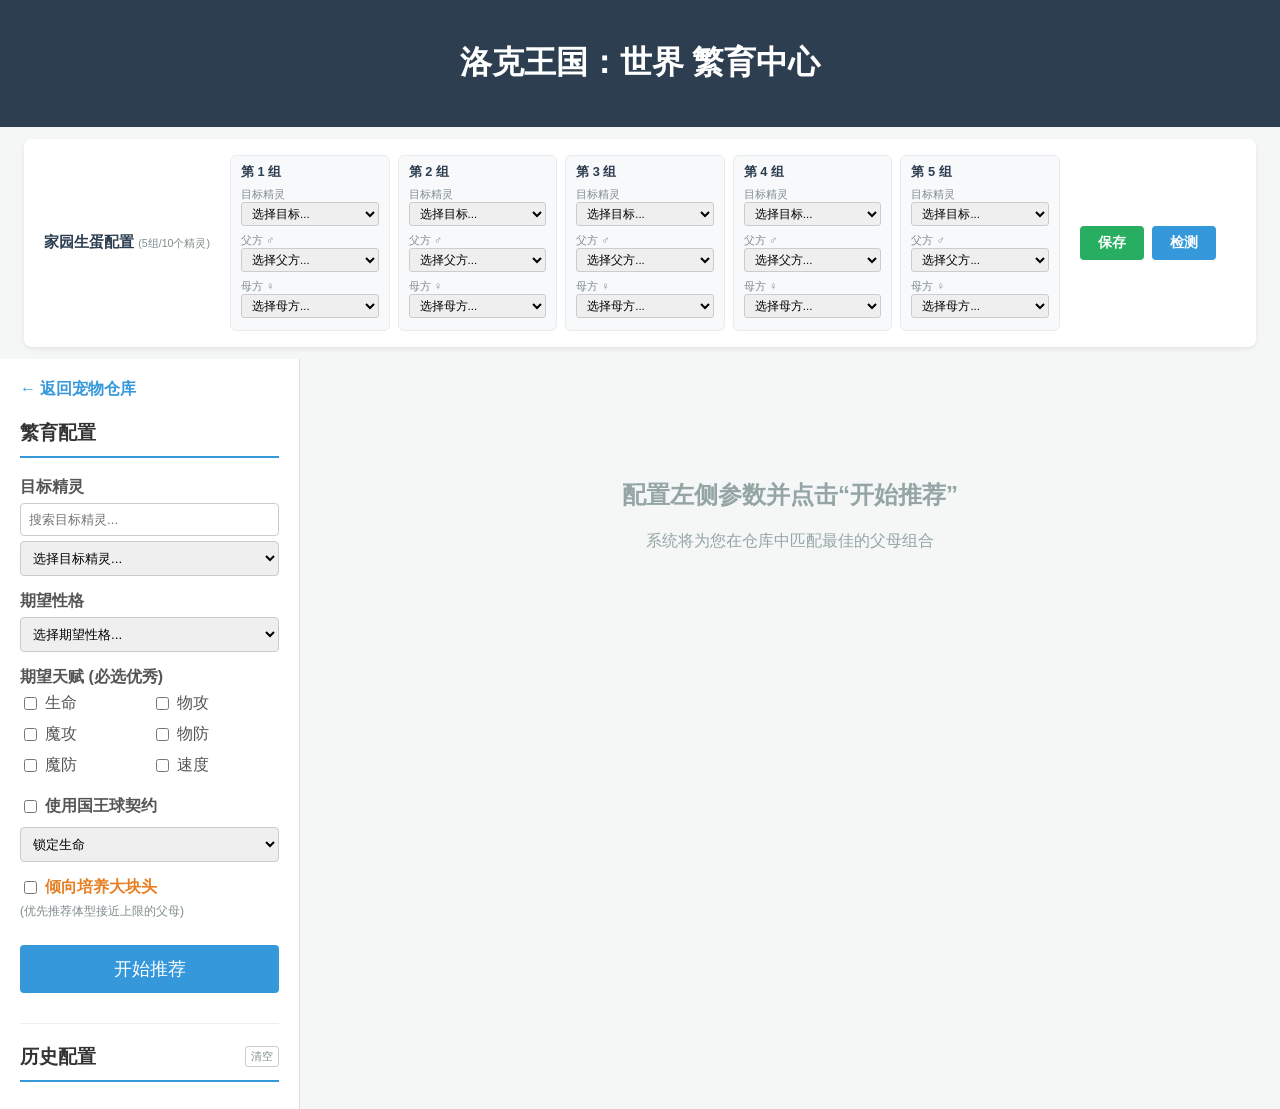
==== frontend/breeding.html @ 546989cf "槽位改为静态 HTML：5组 .slot-editor 直接写在 HTML 中，JS 只填充选项和事件" ====
<!DOCTYPE html>
<html lang="zh-CN">
<head>
    <meta charset="UTF-8">
    <meta name="viewport" content="width=device-width, initial-scale=1.0">
    <title>洛克王国：世界 繁育中心</title>
    <link rel="stylesheet" href="style.css?v=2">
    <style>
        .container {
            display: flex;
            height: calc(100vh - 150px);
            overflow: hidden;
        }

        .sidebar {
            width: 300px;
            background: #fff;
            border-right: 1px solid #ddd;
            padding: 20px;
            overflow-y: auto;
            box-shadow: 2px 0 5px rgba(0,0,0,0.05);
        }

        .main-content {
            flex: 1;
            padding: 20px;
            overflow-y: auto;
            background: #f4f7f6;
        }

        .sidebar h3 {
            margin-top: 0;
            border-bottom: 2px solid #3498db;
            padding-bottom: 10px;
        }

        .form-group {
            margin-bottom: 15px;
        }

        .form-group label {
            display: block;
            margin-bottom: 5px;
            font-weight: bold;
            color: #555;
        }

        .form-group select, .form-group input[type="text"] {
            width: 100%;
            padding: 8px;
            border: 1px solid #ccc;
            border-radius: 4px;
        }

        .talent-grid {
            display: grid;
            grid-template-columns: 1fr 1fr;
            gap: 5px;
        }

        .talent-grid label {
            font-weight: normal;
            display: flex;
            align-items: center;
            gap: 5px;
        }

        .recommend-btn {
            width: 100%;
            padding: 12px;
            background-color: #3498db;
            color: white;
            border: none;
            border-radius: 4px;
            cursor: pointer;
            font-size: 1.1em;
            margin-top: 10px;
        }

        .recommend-btn:hover {
            background-color: #2980b9;
        }

        .recommendation-pair {
            display: flex;
            gap: 20px;
            margin-bottom: 40px;
            padding: 20px;
            background: rgba(255, 255, 255, 0.5);
            border-radius: 12px;
            border: 1px solid #eee;
            flex-wrap: wrap;
        }

        .pair-info {
            width: 100%;
            font-size: 1.2em;
            font-weight: bold;
            margin-bottom: 15px;
            color: #2c3e50;
            display: flex;
            justify-content: space-between;
        }

        .pet-card-wrapper {
            flex: 1;
            min-width: 300px;
        }

        .pet-card-wrapper h4 {
            text-align: center;
            margin-top: 0;
            color: #7f8c8d;
        }

        .nav-links {
            margin-bottom: 20px;
        }

        .nav-links a {
            color: #3498db;
            text-decoration: none;
            font-weight: bold;
        }

        .nav-links a:hover {
            text-decoration: underline;
        }

        .slot-editor {
            background: #f8f9fa;
            border: 1px solid #e9ecef;
            border-radius: 6px;
            padding: 10px;
            margin-bottom: 8px;
        }
        .slot-editor .slot-header {
            font-weight: bold;
            font-size: 0.85em;
            color: #2c3e50;
            margin-bottom: 6px;
            display: flex;
            justify-content: space-between;
        }
        .slot-editor select {
            width: 100%;
            padding: 4px 6px;
            border: 1px solid #ccc;
            border-radius: 3px;
            font-size: 0.78em;
            margin-bottom: 4px;
            box-sizing: border-box;
        }
        .slot-editor label {
            font-size: 0.75em;
            color: #555;
            display: block;
            margin-top: 4px;
        }
        .slot-editor .slot-changed {
            color: #e67e22;
            font-size: 0.75em;
            font-weight: normal;
        }
        .slot-editor .slot-ok {
            color: #27ae60;
            font-size: 0.75em;
            font-weight: normal;
        }

        /* 顶部生蛋配置栏 */
        .top-breeding-bar {
            background: #fff;
            margin: 12px 24px;
            padding: 14px 20px;
            display: flex;
            align-items: center;
            gap: 20px;
            flex-wrap: wrap;
            border-radius: 8px;
            box-shadow: 0 2px 4px rgba(0,0,0,0.08);
        }
        .top-breeding-bar h3 {
            margin: 0;
            font-size: 0.95em;
            white-space: nowrap;
            color: #2c3e50;
            border-bottom: none;
            padding-bottom: 0;
        }
        .top-breeding-bar .slots-row {
            display: flex;
            gap: 8px;
            flex: 1;
            min-width: 0;
            overflow-x: auto;
            padding: 2px 0;
        }
        .top-breeding-bar .slot-editor {
            flex: 1;
            min-width: 150px;
            max-width: 200px;
            background: #f8f9fa;
            border: 1px solid #e9ecef;
            border-radius: 6px;
            padding: 8px 10px;
            margin-bottom: 0;
        }
        .top-breeding-bar .slot-editor .slot-header {
            font-weight: bold;
            font-size: 0.8em;
            color: #2c3e50;
            margin-bottom: 6px;
            display: flex;
            justify-content: space-between;
        }
        .top-breeding-bar .slot-editor select {
            font-size: 0.72em;
        }
        .top-breeding-bar .slot-editor label {
            font-size: 0.7em;
            color: #7f8c8d;
            display: block;
            margin-top: 3px;
        }
        .top-breeding-bar .slot-actions {
            display: flex;
            gap: 8px;
            white-space: nowrap;
        }
        .top-breeding-bar .slot-actions button {
            padding: 8px 18px;
            font-size: 0.85em;
            border-radius: 4px;
            border: none;
            cursor: pointer;
            font-weight: bold;
            transition: opacity 0.2s;
        }
        .top-breeding-bar .slot-actions button:hover {
            opacity: 0.85;
        }
        .top-breeding-bar .slot-actions button:disabled {
            opacity: 0.5;
            cursor: not-allowed;
        }
    </style>
</head>
<body>
    <header>
        <h1>洛克王国：世界 繁育中心</h1>
    </header>

    <!-- 顶部生蛋配置栏 -->
    <div class="top-breeding-bar">
        <h3>家园生蛋配置 <span style="font-size:0.7em;color:#7f8c8d;font-weight:normal;">(5组/10个精灵)</span></h3>
        <div class="slots-row" id="slotsContainer">
            <div class="slot-editor" data-slot-id="1">
                <div class="slot-header">
                    <span>第 1 组</span>
                    <span id="slotStatus_1"></span>
                </div>
                <label>目标精灵</label>
                <select class="slot-target"><option value="">选择目标...</option></select>
                <label>父方 ♂</label>
                <select class="slot-father"><option value="">选择父方...</option></select>
                <label>母方 ♀</label>
                <select class="slot-mother"><option value="">选择母方...</option></select>
            </div>
            <div class="slot-editor" data-slot-id="2">
                <div class="slot-header">
                    <span>第 2 组</span>
                    <span id="slotStatus_2"></span>
                </div>
                <label>目标精灵</label>
                <select class="slot-target"><option value="">选择目标...</option></select>
                <label>父方 ♂</label>
                <select class="slot-father"><option value="">选择父方...</option></select>
                <label>母方 ♀</label>
                <select class="slot-mother"><option value="">选择母方...</option></select>
            </div>
            <div class="slot-editor" data-slot-id="3">
                <div class="slot-header">
                    <span>第 3 组</span>
                    <span id="slotStatus_3"></span>
                </div>
                <label>目标精灵</label>
                <select class="slot-target"><option value="">选择目标...</option></select>
                <label>父方 ♂</label>
                <select class="slot-father"><option value="">选择父方...</option></select>
                <label>母方 ♀</label>
                <select class="slot-mother"><option value="">选择母方...</option></select>
            </div>
            <div class="slot-editor" data-slot-id="4">
                <div class="slot-header">
                    <span>第 4 组</span>
                    <span id="slotStatus_4"></span>
                </div>
                <label>目标精灵</label>
                <select class="slot-target"><option value="">选择目标...</option></select>
                <label>父方 ♂</label>
                <select class="slot-father"><option value="">选择父方...</option></select>
                <label>母方 ♀</label>
                <select class="slot-mother"><option value="">选择母方...</option></select>
            </div>
            <div class="slot-editor" data-slot-id="5">
                <div class="slot-header">
                    <span>第 5 组</span>
                    <span id="slotStatus_5"></span>
                </div>
                <label>目标精灵</label>
                <select class="slot-target"><option value="">选择目标...</option></select>
                <label>父方 ♂</label>
                <select class="slot-father"><option value="">选择父方...</option></select>
                <label>母方 ♀</label>
                <select class="slot-mother"><option value="">选择母方...</option></select>
            </div>
        </div>
        <div class="slot-actions">
            <button id="saveSlotsBtn" style="background:#27ae60;color:#fff;">保存</button>
            <button id="checkSlotsBtn" style="background:#3498db;color:#fff;">检测</button>
        </div>
        <div id="slotsStatus" style="font-size:0.8em;color:#7f8c8d;white-space:nowrap;"></div>
    </div>

    <div class="container">
        <aside class="sidebar">
            <div class="nav-links">
                <a href="index.html">← 返回宠物仓库</a>
            </div>
            <h3>繁育配置</h3>
            
            <div class="form-group">
                <label for="targetPetSelect">目标精灵</label>
                <input type="text" id="targetSearch" placeholder="搜索目标精灵..." style="margin-bottom: 5px; width: 100%; padding: 8px; border: 1px solid #ccc; border-radius: 4px; box-sizing: border-box;">
                <select id="targetPetSelect">
                    <option value="">选择目标精灵...</option>
                </select>
            </div>

            <div class="form-group">
                <label for="natureSelect">期望性格</label>
                <select id="natureSelect">
                    <option value="">选择期望性格...</option>
                </select>
            </div>

            <div class="form-group">
                <label>期望天赋 (必选优秀)</label>
                <div id="talentChecks" class="talent-grid">
                    <label><input type="checkbox" value="hp"> 生命</label>
                    <label><input type="checkbox" value="adAttack"> 物攻</label>
                    <label><input type="checkbox" value="apAttack"> 魔攻</label>
                    <label><input type="checkbox" value="adDefense"> 物防</label>
                    <label><input type="checkbox" value="apDefense"> 魔防</label>
                    <label><input type="checkbox" value="speed"> 速度</label>
                </div>
            </div>

            <div class="form-group">
                <label style="display: flex; align-items: center; gap: 5px;">
                    <input type="checkbox" id="useKingBall"> 使用国王球契约
                </label>
                <select id="kingBallAttr" style="margin-top: 5px;">
                    <option value="hp">锁定生命</option>
                    <option value="adAttack">锁定物攻</option>
                    <option value="apAttack">锁定魔攻</option>
                    <option value="adDefense">锁定物防</option>
                    <option value="apDefense">锁定魔防</option>
                    <option value="speed">锁定速度</option>
                </select>
            </div>

            <div class="form-group">
                <label style="display: flex; align-items: center; gap: 5px; color: #e67e22; font-weight: bold;">
                    <input type="checkbox" id="breedBigSize"> 倾向培养大块头
                </label>
                <p style="font-size: 0.75em; color: #7f8c8d; margin-top: 5px;">(优先推荐体型接近上限的父母)</p>
            </div>

            <button id="recommendBtn" class="recommend-btn">开始推荐</button>

            <div class="history-section" style="margin-top: 30px; border-top: 1px solid #eee; padding-top: 20px;">
                <h3 style="display: flex; justify-content: space-between; align-items: center;">
                    历史配置
                    <button id="clearHistoryBtn" style="font-size: 0.6em; background: none; border: 1px solid #ccc; color: #7f8c8d; cursor: pointer; padding: 2px 5px; border-radius: 3px;">清空</button>
                </h3>
                <div id="historyList" style="display: flex; flex-direction: column; gap: 10px;">
                    <!-- 历史记录项将在这里动态生成 -->
                </div>
            </div>
        </aside>

        <main class="main-content">
            <div id="recommendationResults">
                <!-- 推荐结果将在这里显示 -->
                <div style="text-align: center; color: #95a5a6; margin-top: 100px;">
                    <h2>配置左侧参数并点击“开始推荐”</h2>
                    <p>系统将为您在仓库中匹配最佳的父母组合</p>
                </div>
            </div>
        </main>
    </div>

    <script src="breeding.js?v=3"></script>
</body>
</html>
---- frontend/style.css ----
* { box-sizing: border-box; }

body {
    font-family: 'Segoe UI', Tahoma, Geneva, Verdana, sans-serif;
    background-color: #f4f7f6;
    margin: 0;
    padding: 0;
    color: #333;
}

header {
    background-color: #2c3e50;
    color: white;
    padding: 20px;
    text-align: center;
}

.search-bar {
    margin-top: 15px;
}

.search-bar input {
    padding: 10px;
    width: 300px;
    border: none;
    border-radius: 4px;
}

.search-bar button {
    padding: 10px 20px;
    background-color: #3498db;
    color: white;
    border: none;
    border-radius: 4px;
    cursor: pointer;
}

.search-bar button:hover {
    background-color: #2980b9;
}

main {
    padding: 20px;
    max-width: 1600px;
    margin: 0 auto;
}

.pet-grid {
    display: grid;
    grid-template-columns: repeat(6, 1fr);
    gap: 15px;
}

.pet-card {
    background: white;
    border-radius: 8px;
    box-shadow: 0 4px 6px rgba(0,0,0,0.1);
    padding: 12px;
    transition: transform 0.2s, background-color 0.3s;
    min-width: 240px;
}

.pet-card.male {
    background-color: #e3f2fd;
}

.pet-card.female {
    background-color: #fce4ec;
}

.gender-male { color: #1976d2; font-weight: bold; }
.gender-female { color: #c2185b; font-weight: bold; }

.pet-card:hover {
    transform: translateY(-5px);
}

/* ---- 头部 ---- */
.pet-header {
    display: flex;
    justify-content: space-between;
    align-items: center;
    border-bottom: 1px solid #eee;
    padding-bottom: 8px;
    margin-bottom: 8px;
    gap: 4px;
}

.pet-header-left {
    display: flex;
    align-items: center;
    gap: 6px;
    min-width: 0;
}

.ball-icon {
    width: 28px;
    height: 28px;
    border-radius: 50%;
    flex-shrink: 0;
}

.pet-name {
    font-size: 1.1em;
    font-weight: bold;
    white-space: nowrap;
    overflow: hidden;
    text-overflow: ellipsis;
}

.pet-level {
    color: #7f8c8d;
    font-size: 0.85em;
    white-space: nowrap;
}

.pet-sn {
    color: #95a5a6;
    font-size: 0.75em;
    white-space: nowrap;
}

/* ---- 徽章行 ---- */
.badge-row {
    display: flex;
    flex-wrap: wrap;
    gap: 4px;
    margin-bottom: 8px;
    align-items: center;
}

.badge {
    display: inline-flex;
    align-items: center;
    gap: 3px;
    padding: 2px 6px;
    border-radius: 3px;
    font-size: 0.7em;
    font-weight: bold;
    white-space: nowrap;
    line-height: 1.4;
}

.badge-talent-1 { background:#ecf0f1; color:#7f8c8d; }
.badge-talent-2 { background:#d1f2eb; color:#1abc9c; }
.badge-talent-3 { background:#d6eaf8; color:#3498db; }
.badge-talent-4 { background:#fef5e7; color:#f39c12; }

.badge-bloodline {
    background: #f3e5f5;
    color: #7b1fa2;
}

.badge-type {
    background: #e8eaf6;
    color: #283593;
}

.badge-medal {
    background: #fff8e1;
    color: #f57f17;
    cursor: default;
}

/* ---- 内容区 ---- */
.pet-content {
    display: flex;
    justify-content: center;
    align-items: center;
    margin-bottom: 8px;
}

.hexagon-container { flex: 0 0 auto; }

/* ---- 个体值表格 ---- */
.stats-table {
    width: 100%;
    border-collapse: collapse;
    font-size: 0.78em;
    margin-bottom: 8px;
}

.stats-table th,
.stats-table td {
    padding: 2px 4px;
    text-align: center;
    border-bottom: 1px solid #f0f0f0;
}

.stats-table th {
    color: #95a5a6;
    font-weight: normal;
    font-size: 0.9em;
}

.stat-buff  { color: #27ae60; font-weight: bold; }
.stat-debuff { color: #e74c3c; font-weight: bold; }
.stat-talent-positive { color: #f39c12; font-weight: bold; }
.stat-talent-zero { color: #bdc3c7; }

/* ---- 额外信息 ---- */
.extra-info {
    border-top: 1px dashed #eee;
    padding-top: 5px;
    margin-top: 5px;
    font-size: 0.75em;
    color: #7f8c8d;
    display: grid;
    grid-template-columns: 1fr 1fr;
    gap: 2px;
}

.extra-info > div {
    padding: 1px 2px;
}

/* ---- 天赋评级底栏 ---- */
.talent-rank {
    margin-top: 8px;
    padding: 4px;
    border-radius: 4px;
    text-align: center;
    font-weight: bold;
    font-size: 0.85em;
}

.rank-1 { background-color: #ecf0f1; color: #7f8c8d; }
.rank-2 { background-color: #d1f2eb; color: #1abc9c; }
.rank-3 { background-color: #d6eaf8; color: #3498db; }
.rank-4 { background-color: #fef5e7; color: #f39c12; }

/* ---- 翻页 ---- */
.pagination {
    margin-top: 30px;
    text-align: center;
}

.pagination button {
    padding: 10px 15px;
    margin: 0 10px;
    background-color: #2c3e50;
    color: white;
    border: none;
    border-radius: 4px;
    cursor: pointer;
}

.pagination button:disabled {
    background-color: #bdc3c7;
    cursor: not-allowed;
}

/* ---- 尺子 ---- */
.ruler-wrapper {
    margin-top: 2px;
}

.ruler-label {
    font-size: 0.9em;
    margin-bottom: 1px;
    color: #34495e;
}

.ruler-container {
    position: relative;
    height: 5px;
    background-color: #e0e0e0;
    border-radius: 3px;
    margin-bottom: 1px;
}

.ruler-marker {
    position: absolute;
    top: -2px;
    width: 3px;
    height: 9px;
    background-color: #e74c3c;
    border-radius: 2px;
    transform: translateX(-50%);
    box-shadow: 0 0 2px rgba(0,0,0,0.5);
    z-index: 1;
}

.ruler-range {
    display: flex;
    justify-content: space-between;
    font-size: 0.8em;
    color: #bdc3c7;
}

/* ---- 性别按钮 ---- */
.gender-setter {
    margin-top: 8px;
    display: flex;
    justify-content: center;
    gap: 5px;
}

.gender-setter button {
    font-size: 0.75em;
    padding: 2px 6px;
    cursor: pointer;
    border: 1px solid #ccc;
    border-radius: 3px;
    background: #fff;
    color: #555;
}

.gender-setter button:hover {
    background: #f0f0f0;
}

/* ---- 属性名颜色对照 ---- */
.stat-label-hp   { color: #e74c3c; }
.stat-label-atk  { color: #e67e22; }
.stat-label-def  { color: #3498db; }
.stat-label-spa  { color: #9b59b6; }
.stat-label-spd  { color: #1abc9c; }
.stat-label-spe  { color: #f1c40f; }
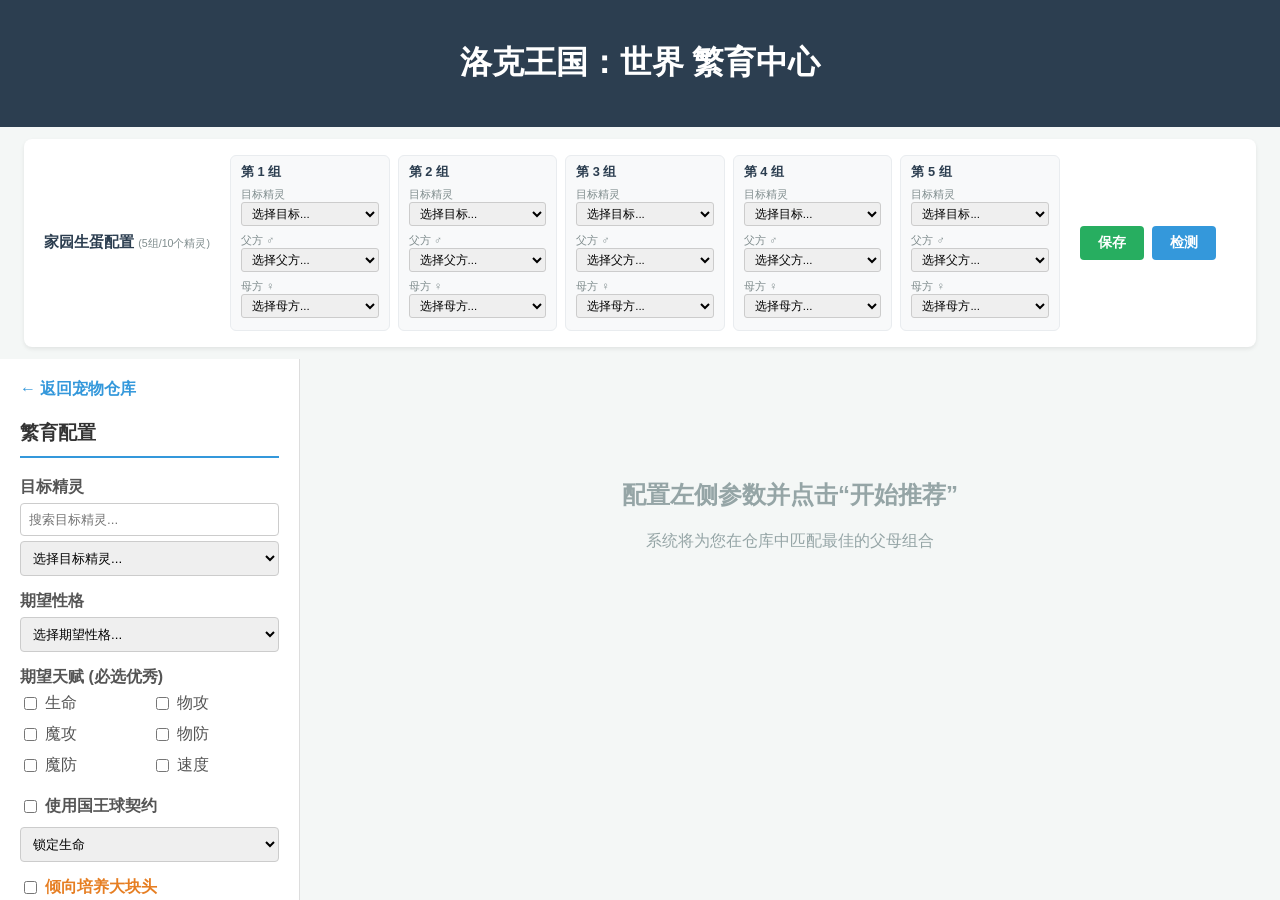
==== commit ddd02040: "样式修正：flex 布局替代 calc，消除双滚动条" ====
--- a/frontend/breeding.html
+++ b/frontend/breeding.html
@@ -6,9 +6,17 @@
     <title>洛克王国：世界 繁育中心</title>
     <link rel="stylesheet" href="style.css?v=2">
     <style>
+        html, body {
+            margin: 0;
+            padding: 0;
+            height: 100vh;
+            display: flex;
+            flex-direction: column;
+        }
+
         .container {
-            display: flex;
-            height: calc(100vh - 150px);
+            flex: 1;
+            display: flex;
             overflow: hidden;
         }
 
@@ -17,14 +25,18 @@
             background: #fff;
             border-right: 1px solid #ddd;
             padding: 20px;
+            height: 100%;
             overflow-y: auto;
+            box-sizing: border-box;
             box-shadow: 2px 0 5px rgba(0,0,0,0.05);
         }
 
         .main-content {
             flex: 1;
             padding: 20px;
+            height: 100%;
             overflow-y: auto;
+            box-sizing: border-box;
             background: #f4f7f6;
         }
 
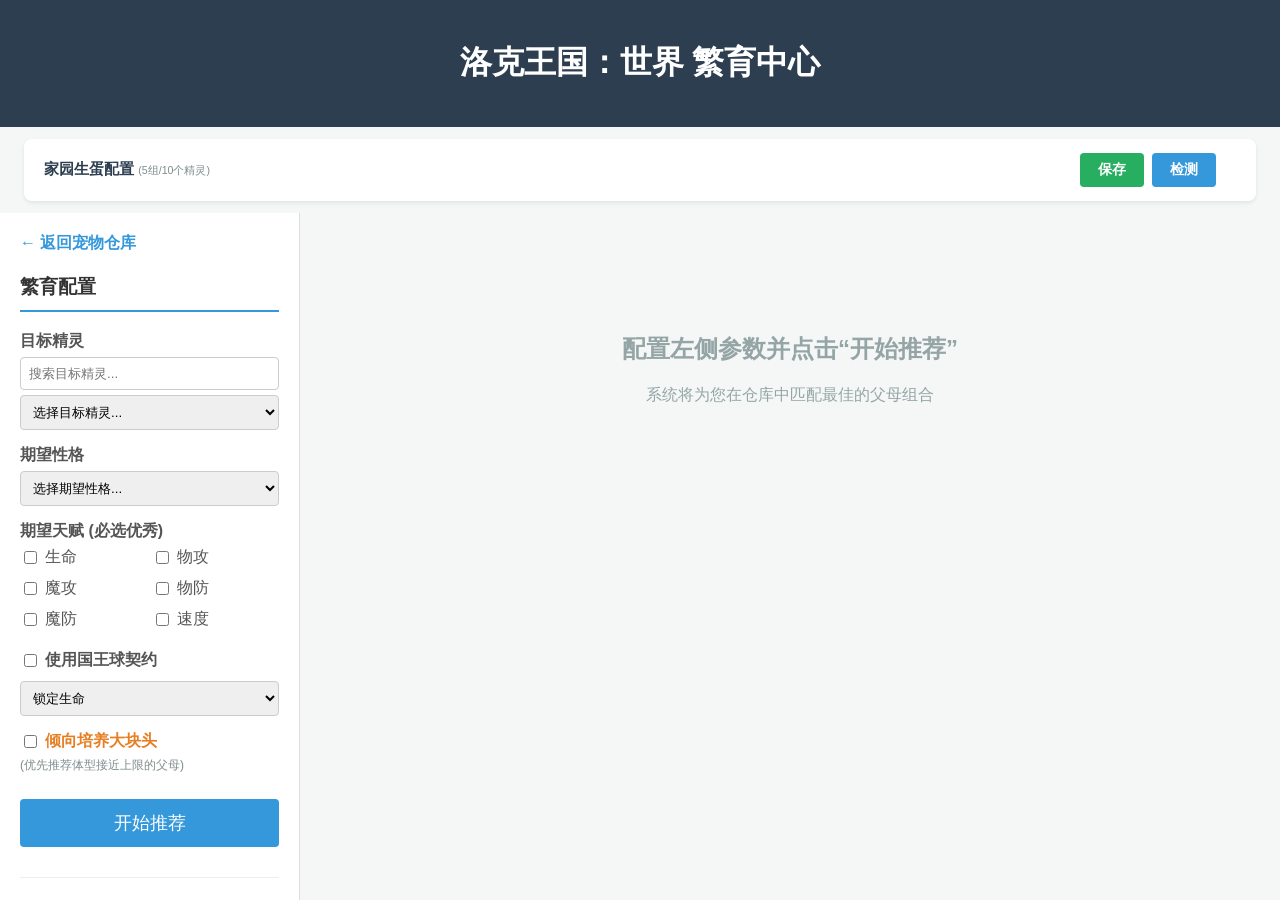
==== commit 93dc1691: "槽位改为列表展示，推荐卡片可一键加入家园生蛋配置" ====
--- a/frontend/breeding.html
+++ b/frontend/breeding.html
@@ -256,6 +256,55 @@
             opacity: 0.5;
             cursor: not-allowed;
         }
+
+        /* 槽位列表样式 */
+        .slot-list-item {
+            padding: 10px;
+            background: #f8f9fa;
+            border: 1px solid #e9ecef;
+            border-radius: 6px;
+            font-size: 0.85em;
+            position: relative;
+            transition: all 0.2s;
+        }
+        .slot-list-item:hover {
+            background: #e9ecef;
+        }
+        .slot-list-item.empty {
+            color: #bdc3c7;
+            text-align: center;
+            padding: 14px;
+        }
+        .slot-list-item .slot-title {
+            font-weight: bold;
+            color: #2c3e50;
+            margin-bottom: 4px;
+        }
+        .slot-list-item .slot-detail {
+            color: #7f8c8d;
+            font-size: 0.9em;
+            margin-top: 2px;
+        }
+        .slot-list-item .slot-detail span {
+            display: inline-block;
+            margin-right: 12px;
+        }
+        .slot-list-item .slot-status {
+            margin-top: 4px;
+            font-size: 0.85em;
+        }
+        .slot-list-item .delete-slot-btn {
+            position: absolute;
+            top: 5px;
+            right: 5px;
+            background: none;
+            border: none;
+            color: #e74c3c;
+            cursor: pointer;
+            padding: 2px 5px;
+            font-weight: bold;
+            font-size: 1.1em;
+        }
     </style>
 </head>
 <body>
@@ -267,66 +316,7 @@
     <div class="top-breeding-bar">
         <h3>家园生蛋配置 <span style="font-size:0.7em;color:#7f8c8d;font-weight:normal;">(5组/10个精灵)</span></h3>
         <div class="slots-row" id="slotsContainer">
-            <div class="slot-editor" data-slot-id="1">
-                <div class="slot-header">
-                    <span>第 1 组</span>
-                    <span id="slotStatus_1"></span>
-                </div>
-                <label>目标精灵</label>
-                <select class="slot-target"><option value="">选择目标...</option></select>
-                <label>父方 ♂</label>
-                <select class="slot-father"><option value="">选择父方...</option></select>
-                <label>母方 ♀</label>
-                <select class="slot-mother"><option value="">选择母方...</option></select>
-            </div>
-            <div class="slot-editor" data-slot-id="2">
-                <div class="slot-header">
-                    <span>第 2 组</span>
-                    <span id="slotStatus_2"></span>
-                </div>
-                <label>目标精灵</label>
-                <select class="slot-target"><option value="">选择目标...</option></select>
-                <label>父方 ♂</label>
-                <select class="slot-father"><option value="">选择父方...</option></select>
-                <label>母方 ♀</label>
-                <select class="slot-mother"><option value="">选择母方...</option></select>
-            </div>
-            <div class="slot-editor" data-slot-id="3">
-                <div class="slot-header">
-                    <span>第 3 组</span>
-                    <span id="slotStatus_3"></span>
-                </div>
-                <label>目标精灵</label>
-                <select class="slot-target"><option value="">选择目标...</option></select>
-                <label>父方 ♂</label>
-                <select class="slot-father"><option value="">选择父方...</option></select>
-                <label>母方 ♀</label>
-                <select class="slot-mother"><option value="">选择母方...</option></select>
-            </div>
-            <div class="slot-editor" data-slot-id="4">
-                <div class="slot-header">
-                    <span>第 4 组</span>
-                    <span id="slotStatus_4"></span>
-                </div>
-                <label>目标精灵</label>
-                <select class="slot-target"><option value="">选择目标...</option></select>
-                <label>父方 ♂</label>
-                <select class="slot-father"><option value="">选择父方...</option></select>
-                <label>母方 ♀</label>
-                <select class="slot-mother"><option value="">选择母方...</option></select>
-            </div>
-            <div class="slot-editor" data-slot-id="5">
-                <div class="slot-header">
-                    <span>第 5 组</span>
-                    <span id="slotStatus_5"></span>
-                </div>
-                <label>目标精灵</label>
-                <select class="slot-target"><option value="">选择目标...</option></select>
-                <label>父方 ♂</label>
-                <select class="slot-father"><option value="">选择父方...</option></select>
-                <label>母方 ♀</label>
-                <select class="slot-mother"><option value="">选择母方...</option></select>
-            </div>
+            <!-- 由 JS 动态渲染 -->
         </div>
         <div class="slot-actions">
             <button id="saveSlotsBtn" style="background:#27ae60;color:#fff;">保存</button>
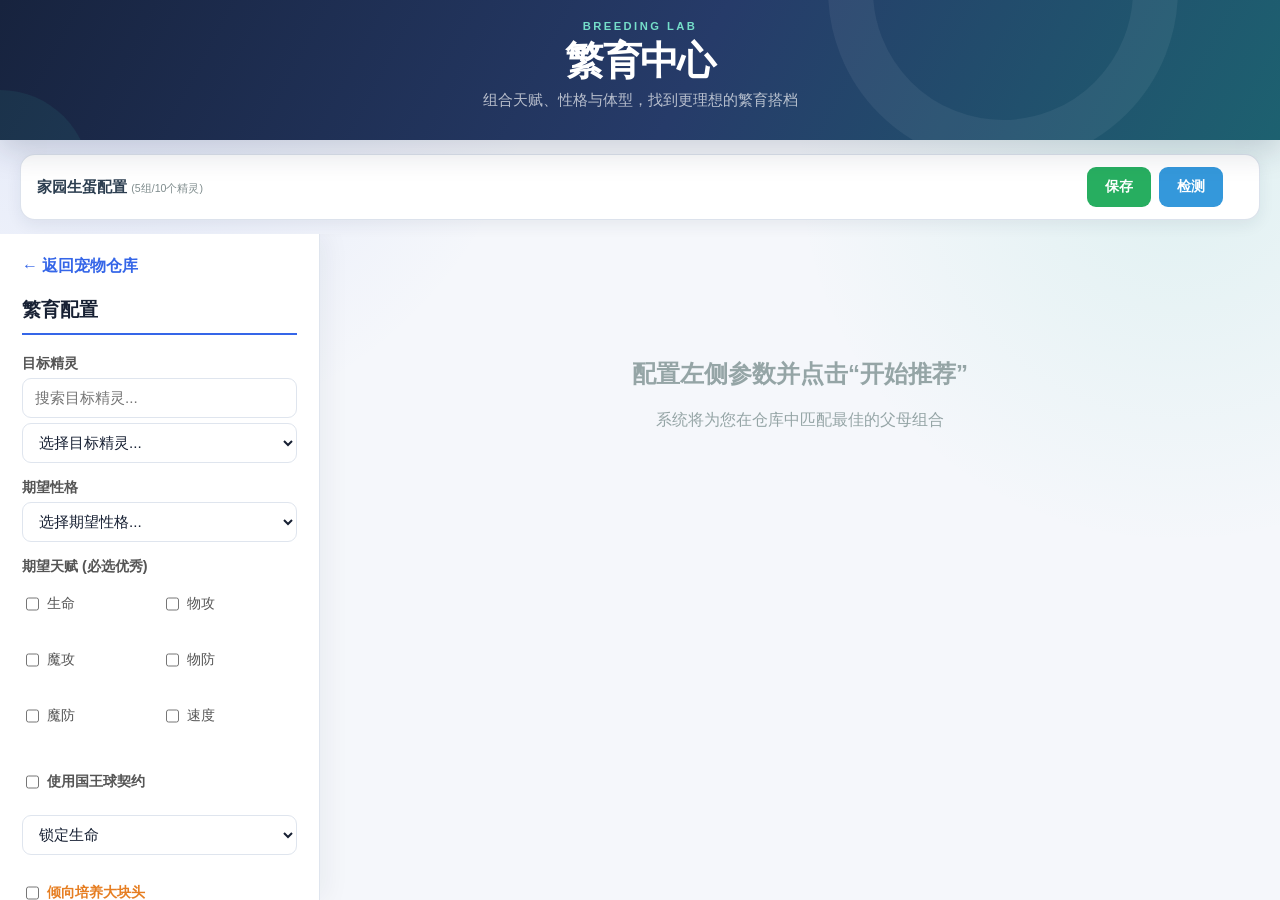
==== commit de640ad7: "UI 视觉刷新 + OCR 性别同步 + mutation 过滤修复 - 新增 POST /api/match_gender_by_stats 端点，按六维唯一匹配写入性别 - _build_pet_" ====
--- a/frontend/breeding.html
+++ b/frontend/breeding.html
@@ -4,7 +4,7 @@
     <meta charset="UTF-8">
     <meta name="viewport" content="width=device-width, initial-scale=1.0">
     <title>洛克王国：世界 繁育中心</title>
-    <link rel="stylesheet" href="style.css?v=2">
+    <link rel="stylesheet" href="style.css?v=3">
     <style>
         html, body {
             margin: 0;
@@ -307,9 +307,11 @@
         }
     </style>
 </head>
-<body>
-    <header>
-        <h1>洛克王国：世界 繁育中心</h1>
+<body class="page page-breeding">
+    <header class="app-header">
+        <div class="header-eyebrow">BREEDING LAB</div>
+        <h1>繁育中心</h1>
+        <p class="header-subtitle">组合天赋、性格与体型，找到更理想的繁育搭档</p>
     </header>
 
     <!-- 顶部生蛋配置栏 -->
--- a/frontend/style.css
+++ b/frontend/style.css
@@ -75,6 +75,37 @@
     transform: translateY(-5px);
 }
 
+/* ---- 放生推荐状态边框 ---- */
+.pet-card.card-recommended {
+    border: 2px solid #e74c3c;
+    box-shadow: 0 4px 6px rgba(231, 76, 60, 0.15);
+}
+
+.pet-card.card-kept {
+    border: 2px solid #27ae60;
+    box-shadow: 0 4px 6px rgba(39, 174, 96, 0.15);
+}
+
+/* ---- 放生推荐徽章 ---- */
+.release-badge {
+    display: inline-block;
+    font-size: 0.75em;
+    padding: 2px 6px;
+    border-radius: 3px;
+    font-weight: bold;
+    margin-left: 4px;
+}
+
+.release-badge.rec {
+    background: #fde8e8;
+    color: #c0392b;
+}
+
+.release-badge.kept {
+    background: #e8f8e8;
+    color: #27ae60;
+}
+
 /* ---- 头部 ---- */
 .pet-header {
     display: flex;
@@ -160,6 +191,12 @@
     background: #fff8e1;
     color: #f57f17;
     cursor: default;
+}
+
+.badge-talent-skill {
+    background: #fef9e7;
+    color: #d4ac0d;
+    border: 1px solid #f9e79f;
 }
 
 /* ---- 内容区 ---- */
@@ -317,3 +354,829 @@
 .stat-label-spa  { color: #9b59b6; }
 .stat-label-spd  { color: #1abc9c; }
 .stat-label-spe  { color: #f1c40f; }
+
+/* ==================================
+   放生推荐页面样式
+   ================================== */
+
+/* ---- 概览统计 ---- */
+.release-summary {
+    display: flex;
+    gap: 20px;
+    margin-bottom: 20px;
+    flex-wrap: wrap;
+}
+
+.summary-loading {
+    padding: 30px;
+    text-align: center;
+    color: #95a5a6;
+    font-size: 1.1em;
+    width: 100%;
+}
+
+.summary-stat {
+    background: white;
+    border-radius: 8px;
+    box-shadow: 0 2px 4px rgba(0,0,0,0.08);
+    padding: 20px 25px;
+    flex: 1;
+    min-width: 180px;
+    text-align: center;
+    display: flex;
+    flex-direction: column;
+    align-items: center;
+    gap: 4px;
+}
+
+.summary-stat.recommended {
+    border-left: 4px solid #e74c3c;
+}
+
+.summary-stat.kept {
+    border-left: 4px solid #f39c12;
+}
+
+.summary-icon {
+    font-size: 1.5em;
+}
+
+.summary-label {
+    font-size: 0.85em;
+    color: #7f8c8d;
+}
+
+.summary-value {
+    font-size: 1.8em;
+    font-weight: bold;
+    color: #2c3e50;
+}
+
+/* ---- 筛选栏 ---- */
+.release-filter-bar {
+    background: white;
+    border-radius: 8px;
+    box-shadow: 0 2px 4px rgba(0,0,0,0.08);
+    padding: 12px 20px;
+    margin-bottom: 20px;
+    display: flex;
+    align-items: center;
+    gap: 8px;
+    flex-wrap: wrap;
+    font-size: 0.9em;
+}
+
+.release-filter-bar select,
+.release-filter-bar input {
+    padding: 6px 10px;
+    border: 1px solid #ddd;
+    border-radius: 4px;
+    font-size: 0.9em;
+}
+
+/* ---- 品种分组 ---- */
+.species-group {
+    background: white;
+    border-radius: 8px;
+    box-shadow: 0 2px 4px rgba(0,0,0,0.08);
+    padding: 16px;
+    margin-bottom: 16px;
+}
+
+.species-group-header {
+    display: flex;
+    justify-content: space-between;
+    align-items: center;
+    margin-bottom: 12px;
+    padding-bottom: 8px;
+    border-bottom: 2px solid #ecf0f1;
+}
+
+.species-group-title {
+    font-size: 1.15em;
+    font-weight: bold;
+    color: #2c3e50;
+}
+
+.species-group-count {
+    font-size: 0.8em;
+    font-weight: normal;
+    color: #7f8c8d;
+}
+
+.text-kept { color: #27ae60; }
+.text-recommended { color: #e74c3c; }
+
+.species-member-list {
+    font-size: 0.85em;
+    color: #7f8c8d;
+    margin-bottom: 10px;
+    padding: 4px 8px;
+    background: #f8f9fa;
+    border-radius: 4px;
+    display: inline-block;
+}
+
+.config-species-btn {
+    padding: 6px 14px;
+    background: #f39c12;
+    color: white;
+    border: none;
+    border-radius: 4px;
+    cursor: pointer;
+    font-size: 0.85em;
+}
+
+.config-species-btn:hover {
+    background: #e67e22;
+}
+
+.species-pet-grid {
+    display: grid;
+    grid-template-columns: repeat(auto-fill, minmax(200px, 1fr));
+    gap: 12px;
+}
+
+/* ---- 放生推荐卡片 ---- */
+.release-pet-card {
+    background: #fafafa;
+    border-radius: 8px;
+    padding: 10px;
+    text-align: center;
+    border: 2px solid #ecf0f1;
+    position: relative;
+    font-size: 0.85em;
+}
+
+.release-pet-card.recommended {
+    border-color: #e74c3c;
+    background: #fdf2f2;
+}
+
+.release-pet-card.kept {
+    border-color: #27ae60;
+    background: #f0faf4;
+}
+
+.release-pet-card.male {
+    background-color: #e3f2fd;
+}
+
+.release-pet-card.female {
+    background-color: #fce4ec;
+}
+
+.release-card-badge {
+    font-size: 0.75em;
+    font-weight: bold;
+    padding: 2px 8px;
+    border-radius: 3px;
+    margin-bottom: 6px;
+    display: inline-block;
+}
+
+.badge-rec {
+    background: #fdecea;
+    color: #e74c3c;
+}
+
+.badge-keep {
+    background: #e8f8f0;
+    color: #27ae60;
+}
+
+.release-card-header {
+    display: flex;
+    justify-content: space-between;
+    font-size: 0.8em;
+    color: #95a5a6;
+    margin-bottom: 4px;
+}
+
+.release-card-score {
+    font-size: 2em;
+    font-weight: bold;
+    margin: 4px 0;
+    line-height: 1.2;
+}
+
+.score-high { color: #27ae60; }
+.score-mid { color: #f39c12; }
+.score-low { color: #e74c3c; }
+
+.release-card-name {
+    font-weight: bold;
+    font-size: 0.95em;
+    margin-bottom: 4px;
+    white-space: nowrap;
+    overflow: hidden;
+    text-overflow: ellipsis;
+}
+
+.release-card-stats {
+    font-size: 0.8em;
+    color: #7f8c8d;
+    margin-bottom: 4px;
+}
+
+.release-reasons {
+    font-size: 0.75em;
+    color: #95a5a6;
+    margin-top: 4px;
+    display: flex;
+    flex-direction: column;
+    gap: 2px;
+}
+
+.release-reasons span {
+    background: #f0f0f0;
+    padding: 1px 6px;
+    border-radius: 3px;
+    display: inline-block;
+}
+
+.release-reasons.reasons-kept span {
+    background: #e8f5e9;
+    color: #2e7d32;
+}
+
+/* ---- 弹窗 ---- */
+.modal-overlay {
+    position: fixed;
+    top: 0;
+    left: 0;
+    width: 100%;
+    height: 100%;
+    background: rgba(0, 0, 0, 0.5);
+    display: flex;
+    justify-content: center;
+    align-items: center;
+    z-index: 1000;
+}
+
+.modal-content {
+    background: white;
+    border-radius: 8px;
+    box-shadow: 0 8px 32px rgba(0,0,0,0.2);
+    max-width: 900px;
+    width: 90%;
+    max-height: 80vh;
+    display: flex;
+    flex-direction: column;
+}
+
+.modal-header {
+    display: flex;
+    justify-content: space-between;
+    align-items: center;
+    padding: 16px 20px;
+    border-bottom: 1px solid #ecf0f1;
+}
+
+.modal-header h2 {
+    margin: 0;
+    font-size: 1.2em;
+}
+
+.modal-body {
+    padding: 16px 20px;
+    overflow-y: auto;
+    flex: 1;
+}
+
+.modal-footer {
+    padding: 12px 20px;
+    border-top: 1px solid #ecf0f1;
+    text-align: right;
+}
+
+/* ---- 配置表格 ---- */
+.config-table {
+    width: 100%;
+    border-collapse: collapse;
+}
+
+.config-table th,
+.config-table td {
+    padding: 8px 10px;
+    text-align: left;
+    border-bottom: 1px solid #f0f0f0;
+}
+
+.config-table th {
+    font-size: 0.85em;
+    color: #7f8c8d;
+    font-weight: normal;
+}
+
+.config-table select,
+.config-table input {
+    padding: 4px 8px;
+    border: 1px solid #ddd;
+    border-radius: 4px;
+    font-size: 0.9em;
+}
+
+/* ---- 性格标签点选（按属性分组排列） ---- */
+.nature-tag-grid {
+    display: flex;
+    flex-wrap: wrap;
+    gap: 6px;
+    max-width: 420px;
+}
+
+.nature-group {
+    display: flex;
+    flex-direction: column;
+    gap: 3px;
+    min-width: 58px;
+}
+
+.nature-group-label {
+    font-size: 0.7em;
+    font-weight: bold;
+    color: #7f8c8d;
+    text-align: center;
+    padding: 2px 0;
+    border-bottom: 1px solid #ecf0f1;
+    margin-bottom: 2px;
+}
+
+.nature-tag {
+    display: block;
+    padding: 2px 4px;
+    font-size: 0.72em;
+    border: 1px solid #bdc3c7;
+    border-radius: 4px;
+    cursor: pointer;
+    user-select: none;
+    transition: all 0.15s;
+    background: #fff;
+    color: #2c3e50;
+    text-align: center;
+}
+
+.nature-tag:hover {
+    border-color: #3498db;
+    background: #ebf5fb;
+}
+
+.nature-tag.selected {
+    border-color: #27ae60;
+    background: #e8f8e8;
+    color: #1e8449;
+    font-weight: bold;
+}
+
+/* 全局配置表格中的标签网格 */
+.config-table .nature-tag-grid {
+    max-width: 480px;
+}
+
+/* ---- 表单组 ---- */
+.form-group {
+    margin-bottom: 12px;
+}
+
+.form-group label {
+    display: block;
+    margin-bottom: 4px;
+    font-size: 0.9em;
+    color: #555;
+}
+
+.form-group select,
+.form-group input {
+    padding: 6px 10px;
+    border: 1px solid #ddd;
+    border-radius: 4px;
+    font-size: 0.95em;
+}
+
+/* ==================================
+   2026 UI refresh — shared design system
+   ================================== */
+:root {
+    --ink: #172033;
+    --muted: #68748a;
+    --line: #dfe5ee;
+    --surface: rgba(255, 255, 255, 0.94);
+    --primary: #3566e8;
+    --primary-dark: #264fc5;
+    --teal: #0f9f87;
+    --danger: #df5262;
+    --warning: #df942d;
+    --radius-sm: 9px;
+    --radius-md: 15px;
+    --radius-lg: 22px;
+    --shadow-sm: 0 5px 16px rgba(28, 39, 66, 0.07);
+    --shadow-md: 0 14px 35px rgba(28, 39, 66, 0.11);
+}
+
+html { color-scheme: light; }
+
+body.page {
+    min-height: 100vh;
+    color: var(--ink);
+    background:
+        radial-gradient(circle at 8% 0%, rgba(82, 116, 231, 0.13), transparent 28rem),
+        radial-gradient(circle at 92% 18%, rgba(37, 184, 157, 0.10), transparent 24rem),
+        #f5f7fb;
+    font-family: Inter, "Microsoft YaHei UI", "PingFang SC", "Segoe UI", sans-serif;
+}
+
+.app-header {
+    position: relative;
+    overflow: hidden;
+    padding: 28px clamp(18px, 4vw, 64px) 24px;
+    background: linear-gradient(118deg, #17233e 0%, #263b69 54%, #1d6170 100%);
+    box-shadow: 0 10px 30px rgba(22, 34, 61, 0.18);
+}
+
+.app-header::before,
+.app-header::after {
+    content: "";
+    position: absolute;
+    border-radius: 50%;
+    pointer-events: none;
+}
+
+.app-header::before {
+    width: 260px;
+    height: 260px;
+    right: 8%;
+    top: -185px;
+    border: 45px solid rgba(255,255,255,0.06);
+}
+
+.app-header::after {
+    width: 180px;
+    height: 180px;
+    left: -90px;
+    bottom: -130px;
+    background: rgba(70, 219, 186, 0.08);
+}
+
+.header-eyebrow {
+    position: relative;
+    z-index: 1;
+    margin-bottom: 5px;
+    color: #75dec9;
+    font-size: 0.7rem;
+    font-weight: 800;
+    letter-spacing: 0.22em;
+}
+
+.app-header h1 {
+    position: relative;
+    z-index: 1;
+    margin: 0;
+    font-size: clamp(1.65rem, 3.3vw, 2.45rem);
+    line-height: 1.2;
+    letter-spacing: -0.04em;
+}
+
+.header-subtitle {
+    position: relative;
+    z-index: 1;
+    margin: 7px 0 12px;
+    color: rgba(255,255,255,0.68);
+    font-size: 0.92rem;
+}
+
+.header-actions,
+.search-bar {
+    position: relative;
+    z-index: 1;
+    flex-wrap: wrap;
+}
+
+.search-bar {
+    display: flex;
+    justify-content: center;
+    align-items: center;
+    gap: 9px;
+}
+
+.search-bar input,
+.search-bar select,
+.release-filter-bar input,
+.release-filter-bar select,
+.form-group input,
+.form-group select,
+.slot-editor select {
+    min-height: 40px;
+    padding: 8px 12px !important;
+    color: var(--ink);
+    background: #fff;
+    border: 1px solid var(--line) !important;
+    border-radius: var(--radius-sm) !important;
+    outline: none;
+    transition: border-color .18s, box-shadow .18s;
+}
+
+.search-bar input:focus,
+.search-bar select:focus,
+.release-filter-bar input:focus,
+.release-filter-bar select:focus,
+.form-group input:focus,
+.form-group select:focus {
+    border-color: #6c8ff0 !important;
+    box-shadow: 0 0 0 4px rgba(53,102,232,.13);
+}
+
+.search-bar input[type="text"] { width: min(360px, 70vw); }
+
+.mutation-toggle {
+    display: inline-flex;
+    align-items: center;
+    gap: 9px;
+    min-height: 40px;
+    padding: 6px 12px 6px 8px;
+    color: rgba(255,255,255,.88);
+    background: rgba(255,255,255,.09);
+    border: 1px solid rgba(255,255,255,.15);
+    border-radius: 999px;
+    cursor: pointer;
+    user-select: none;
+    white-space: nowrap;
+    transition: background .18s, border-color .18s, box-shadow .18s;
+}
+
+.mutation-toggle:hover {
+    background: rgba(255,255,255,.14);
+    border-color: rgba(255,255,255,.26);
+}
+
+.mutation-toggle input[type="checkbox"] {
+    position: absolute;
+    width: 1px !important;
+    height: 1px !important;
+    min-height: 0 !important;
+    margin: 0;
+    padding: 0 !important;
+    opacity: 0;
+    pointer-events: none;
+}
+
+.toggle-track {
+    position: relative;
+    flex: 0 0 38px;
+    width: 38px;
+    height: 22px;
+    background: rgba(255,255,255,.25);
+    border: 1px solid rgba(255,255,255,.22);
+    border-radius: 999px;
+    box-shadow: inset 0 1px 3px rgba(0,0,0,.18);
+    transition: background .2s, border-color .2s;
+}
+
+.toggle-track::after {
+    content: "";
+    position: absolute;
+    top: 3px;
+    left: 3px;
+    width: 14px;
+    height: 14px;
+    background: #fff;
+    border-radius: 50%;
+    box-shadow: 0 2px 5px rgba(11,20,38,.35);
+    transition: transform .2s cubic-bezier(.2,.8,.2,1);
+}
+
+.mutation-toggle input:checked + .toggle-track {
+    background: #31c5a5;
+    border-color: #6be3ca;
+}
+
+.mutation-toggle input:checked + .toggle-track::after {
+    transform: translateX(16px);
+}
+
+.mutation-toggle input:focus-visible + .toggle-track {
+    outline: 3px solid rgba(117,222,201,.55);
+    outline-offset: 3px;
+}
+
+.toggle-label {
+    font-size: .84rem;
+    font-weight: 700;
+}
+
+button,
+.nav-btn {
+    min-height: 40px;
+    border-radius: var(--radius-sm) !important;
+    font-weight: 700;
+    transition: transform .16s, box-shadow .16s, opacity .16s, background .16s;
+}
+
+button:not(:disabled):hover,
+.nav-btn:hover {
+    transform: translateY(-1px);
+    box-shadow: 0 7px 18px rgba(20,31,54,.18);
+}
+
+button:focus-visible,
+.nav-btn:focus-visible,
+input:focus-visible,
+select:focus-visible {
+    outline: 3px solid rgba(117, 222, 201, .55);
+    outline-offset: 2px;
+}
+
+main { padding: clamp(16px, 2.5vw, 32px); }
+
+.pet-grid {
+    grid-template-columns: repeat(auto-fill, minmax(252px, 1fr));
+    gap: 18px;
+}
+
+.pet-card {
+    min-width: 0;
+    padding: 15px;
+    border: 1px solid rgba(214,221,233,.9);
+    border-radius: var(--radius-md);
+    box-shadow: var(--shadow-sm);
+}
+
+.pet-card.male {
+    background: linear-gradient(145deg, #ffffff 28%, #d8ebff 100%);
+    border-left: 5px solid #2f7de1;
+}
+
+.pet-card.female {
+    background: linear-gradient(145deg, #ffffff 28%, #ffdce9 100%);
+    border-left: 5px solid #df4f83;
+}
+
+.pet-card.male .pet-header {
+    border-bottom-color: rgba(47, 125, 225, .32);
+}
+
+.pet-card.female .pet-header {
+    border-bottom-color: rgba(223, 79, 131, .32);
+}
+
+.pet-card .gender-male,
+.release-pet-card .gender-male {
+    display: inline-flex;
+    align-items: center;
+    justify-content: center;
+    min-width: 20px;
+    height: 20px;
+    padding: 0 5px;
+    color: #fff;
+    background: #2672cf;
+    border-radius: 999px;
+    font-weight: 900;
+    line-height: 1;
+}
+
+.pet-card .gender-female,
+.release-pet-card .gender-female {
+    display: inline-flex;
+    align-items: center;
+    justify-content: center;
+    min-width: 20px;
+    height: 20px;
+    padding: 0 5px;
+    color: #fff;
+    background: #d9437a;
+    border-radius: 999px;
+    font-weight: 900;
+    line-height: 1;
+}
+
+.pet-card:hover {
+    transform: translateY(-4px);
+    box-shadow: var(--shadow-md);
+}
+
+.pet-header {
+    min-height: 42px;
+    border-bottom-color: var(--line);
+}
+
+.pet-name { color: var(--ink); letter-spacing: -0.02em; }
+.pet-sn, .pet-level { color: var(--muted); }
+.badge { padding: 3px 7px; border-radius: 999px; }
+.extra-info { color: var(--muted); border-top-color: var(--line); }
+.talent-rank { padding: 6px; border-radius: 8px; }
+
+.pagination {
+    display: flex;
+    justify-content: center;
+    align-items: center;
+    gap: 12px;
+    color: var(--muted);
+}
+
+.pagination button {
+    margin: 0;
+    background: #243657;
+}
+
+.release-summary { gap: 14px; }
+
+.summary-stat,
+.release-filter-bar,
+.species-group,
+.top-breeding-bar {
+    border: 1px solid rgba(214,221,233,.85) !important;
+    border-radius: var(--radius-md) !important;
+    box-shadow: var(--shadow-sm) !important;
+}
+
+.summary-stat { text-align: left; align-items: flex-start; padding: 18px 20px; }
+.summary-value { color: var(--ink); }
+.release-filter-bar { gap: 10px; padding: 14px 16px; }
+.species-group { padding: 18px; }
+.species-group-header { border-bottom: 1px solid var(--line); }
+.species-pet-grid { grid-template-columns: repeat(auto-fill, minmax(190px, 1fr)); gap: 13px; }
+
+.release-pet-card {
+    padding: 13px;
+    border-radius: 12px;
+    transition: transform .16s, box-shadow .16s;
+}
+
+.release-pet-card:hover { transform: translateY(-3px); box-shadow: var(--shadow-sm); }
+
+.release-pet-card.male {
+    background: linear-gradient(145deg, #f8fcff 20%, #cfe6ff 100%);
+    border-left: 5px solid #2f7de1;
+}
+
+.release-pet-card.female {
+    background: linear-gradient(145deg, #fffafd 20%, #ffd3e3 100%);
+    border-left: 5px solid #df4f83;
+}
+.release-card-badge { border-radius: 999px; padding: 4px 9px; }
+
+.modal-overlay {
+    padding: 18px;
+    background: rgba(18, 27, 46, .62);
+    backdrop-filter: blur(7px);
+}
+
+.modal-content {
+    width: min(94vw, 900px);
+    border: 1px solid rgba(255,255,255,.7);
+    border-radius: var(--radius-lg);
+    box-shadow: 0 24px 70px rgba(14,22,39,.28);
+}
+
+.modal-header { padding: 18px 22px; }
+.modal-body { padding: 20px 22px; }
+.modal-footer { padding: 14px 22px; }
+.nature-tag { padding: 4px 6px; border-radius: 7px; }
+
+body.page-breeding { height: 100vh; }
+.page-breeding .app-header { flex: 0 0 auto; padding-top: 20px; padding-bottom: 18px; }
+.page-breeding .top-breeding-bar { margin: 14px 20px; padding: 12px 16px; }
+.page-breeding .container { gap: 0; }
+.page-breeding .sidebar {
+    width: 320px;
+    padding: 22px;
+    border-right: 1px solid var(--line);
+    box-shadow: 7px 0 24px rgba(28,39,66,.05);
+}
+.page-breeding .sidebar h3 { border-bottom-color: var(--primary); color: var(--ink); }
+.page-breeding .main-content { background: transparent; padding: 24px; }
+.page-breeding .recommend-btn { background: linear-gradient(135deg, var(--primary), #6787ed); border-radius: 10px; }
+.page-breeding .recommendation-pair { background: var(--surface); border-color: var(--line); box-shadow: var(--shadow-sm); }
+.page-breeding .slot-editor, .page-breeding .slot-list-item { border-color: var(--line); border-radius: 9px; }
+.page-breeding .nav-links a { color: var(--primary); }
+
+@media (max-width: 760px) {
+    .app-header { padding: 22px 14px 20px; }
+    .header-subtitle { font-size: .84rem; }
+    .header-actions { gap: 7px !important; }
+    .header-actions > * { flex: 1 1 140px; text-align: center; padding-inline: 10px !important; }
+    .search-bar input[type="text"] { flex: 1 1 100%; width: 100%; }
+    .search-bar select { flex: 1 1 180px; }
+    .mutation-toggle { flex: 0 0 auto; }
+    main { padding: 14px; }
+    .pet-grid { grid-template-columns: 1fr; }
+    .release-summary { display: grid; grid-template-columns: 1fr 1fr; }
+    .summary-stat { min-width: 0; padding: 14px; }
+    .release-filter-bar { align-items: stretch; }
+    .release-filter-bar > * { flex: 1 1 130px; }
+    .species-group-header { align-items: flex-start; gap: 10px; }
+    .species-group-count { display: block; margin-top: 4px; }
+    .pagination { flex-wrap: wrap; font-size: .85rem; }
+    .config-table { min-width: 650px; }
+    .modal-body { overflow-x: auto; }
+    body.page-breeding { height: auto !important; min-height: 100vh; }
+    .page-breeding .container { display: block; overflow: visible; }
+    .page-breeding .sidebar { width: 100%; height: auto; overflow: visible; border-right: 0; }
+    .page-breeding .main-content { height: auto; overflow: visible; }
+    .page-breeding .top-breeding-bar { margin: 12px; }
+    .page-breeding .recommendation-pair { padding: 14px; gap: 12px; }
+    .page-breeding .pet-card-wrapper { min-width: 100%; }
+}
+
+@media (prefers-reduced-motion: reduce) {
+    *, *::before, *::after { scroll-behavior: auto !important; transition: none !important; }
+}
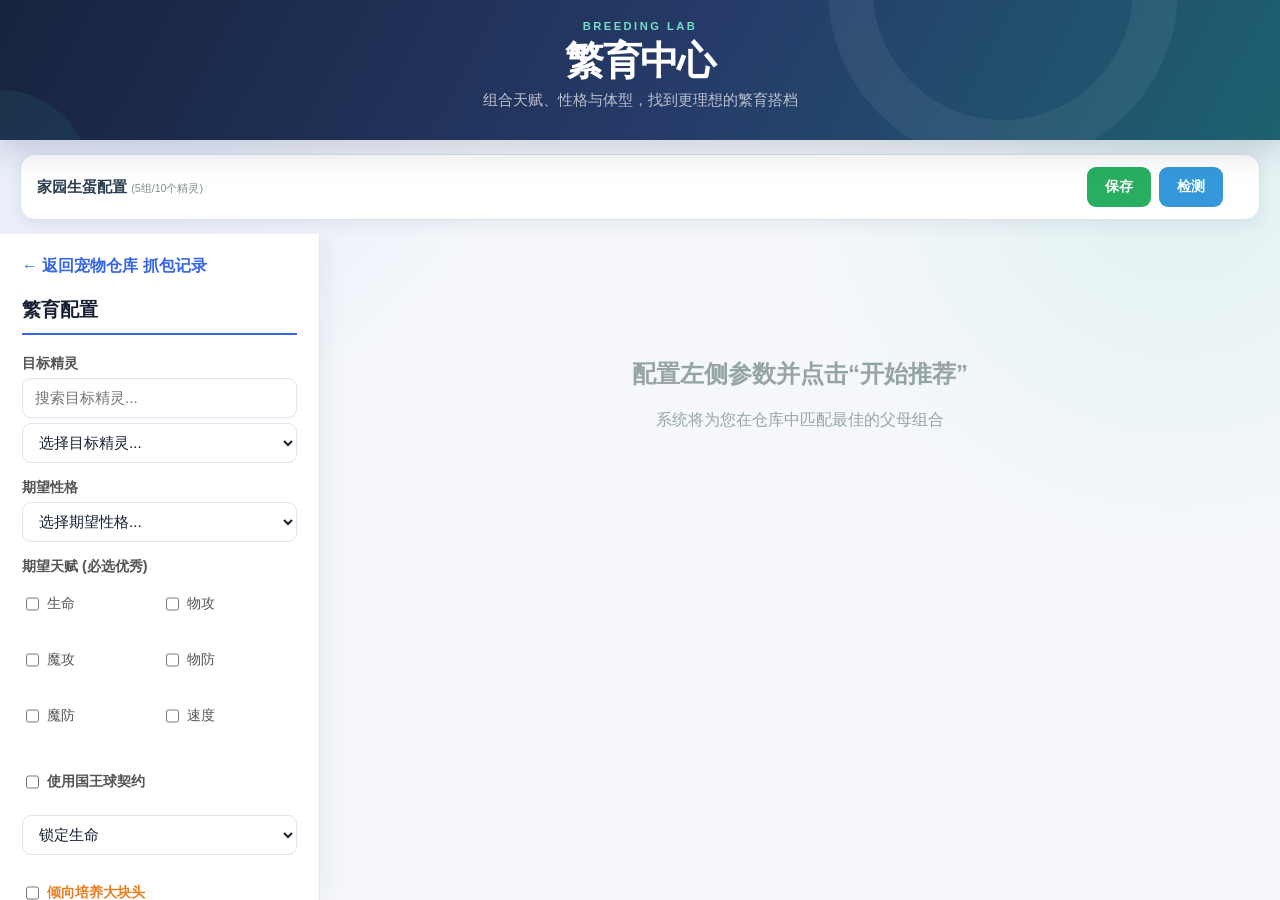
==== commit ce4f0e6f: "把解密收进仓库，并加上抓包记录页 分帧、取密钥和 AES 解密按 rocom 的协议在本项目内完成。抓包记录页可以查看消息、解析字段，再序列化成 JSON。" ====
--- a/frontend/breeding.html
+++ b/frontend/breeding.html
@@ -331,6 +331,7 @@
         <aside class="sidebar">
             <div class="nav-links">
                 <a href="index.html">← 返回宠物仓库</a>
+                <a href="packets.html">抓包记录</a>
             </div>
             <h3>繁育配置</h3>
             
--- a/frontend/style.css
+++ b/frontend/style.css
@@ -988,11 +988,13 @@
 main { padding: clamp(16px, 2.5vw, 32px); }
 
 .pet-grid {
-    grid-template-columns: repeat(auto-fill, minmax(252px, 1fr));
+    grid-template-columns: repeat(6, 1fr);
     gap: 18px;
 }
 
 .pet-card {
+    position: relative;
+    overflow: hidden;
     min-width: 0;
     padding: 15px;
     border: 1px solid rgba(214,221,233,.9);
@@ -1053,6 +1055,61 @@
     box-shadow: var(--shadow-md);
 }
 
+/* 放生状态使用顶部色条，和左侧的性别色条互不冲突 */
+.pet-card.card-recommended {
+    border-top: 3px solid #e33e52;
+    border-right: 2px solid rgba(227, 62, 82, .62);
+    border-bottom: 2px solid rgba(227, 62, 82, .62);
+    box-shadow: 0 8px 22px rgba(227, 62, 82, .16);
+}
+
+.pet-card.card-kept {
+    border-top: 3px solid #18a66f;
+    border-right: 2px solid rgba(24, 166, 111, .55);
+    border-bottom: 2px solid rgba(24, 166, 111, .55);
+    box-shadow: 0 8px 22px rgba(24, 166, 111, .13);
+}
+
+.pet-card.card-recommended::before,
+.pet-card.card-kept::before {
+    content: "";
+    position: absolute;
+    z-index: 2;
+    top: 0;
+    left: 0;
+    right: 0;
+    height: 5px;
+}
+
+.pet-card.card-recommended::before {
+    background: linear-gradient(90deg, #f06a77, #d92f48);
+}
+
+.pet-card.card-kept::before {
+    background: linear-gradient(90deg, #35c78e, #119964);
+}
+
+.pet-card .release-badge {
+    padding: 5px 9px;
+    border-radius: 999px;
+    border: 1px solid transparent;
+    font-size: .72rem;
+    letter-spacing: .01em;
+    box-shadow: 0 3px 9px rgba(20, 31, 54, .14);
+}
+
+.pet-card .release-badge.rec {
+    color: #fff;
+    background: linear-gradient(135deg, #ee5a6b, #d92f48);
+    border-color: #ff8994;
+}
+
+.pet-card .release-badge.kept {
+    color: #fff;
+    background: linear-gradient(135deg, #2fbd85, #0d9661);
+    border-color: #62d7a8;
+}
+
 .pet-header {
     min-height: 42px;
     border-bottom-color: var(--line);
@@ -1113,6 +1170,38 @@
     border-left: 5px solid #df4f83;
 }
 .release-card-badge { border-radius: 999px; padding: 4px 9px; }
+
+.release-pet-card .release-card-badge {
+    display: block;
+    width: calc(100% + 10px);
+    margin: -7px -5px 9px;
+    padding: 7px 10px;
+    color: #fff;
+    border: 1px solid transparent;
+    font-size: .78rem;
+    letter-spacing: .04em;
+    box-shadow: 0 4px 10px rgba(20,31,54,.12);
+}
+
+.release-pet-card .release-card-badge.badge-rec {
+    background: linear-gradient(135deg, #ee5a6b, #d92f48);
+    border-color: #ff8994;
+}
+
+.release-pet-card .release-card-badge.badge-keep {
+    background: linear-gradient(135deg, #2fbd85, #0d9661);
+    border-color: #62d7a8;
+}
+
+.release-pet-card.recommended {
+    border-top: 4px solid #db334b;
+    box-shadow: 0 7px 18px rgba(219, 51, 75, .13);
+}
+
+.release-pet-card.kept {
+    border-top: 4px solid #129b66;
+    box-shadow: 0 7px 18px rgba(18, 155, 102, .12);
+}
 
 .modal-overlay {
     padding: 18px;
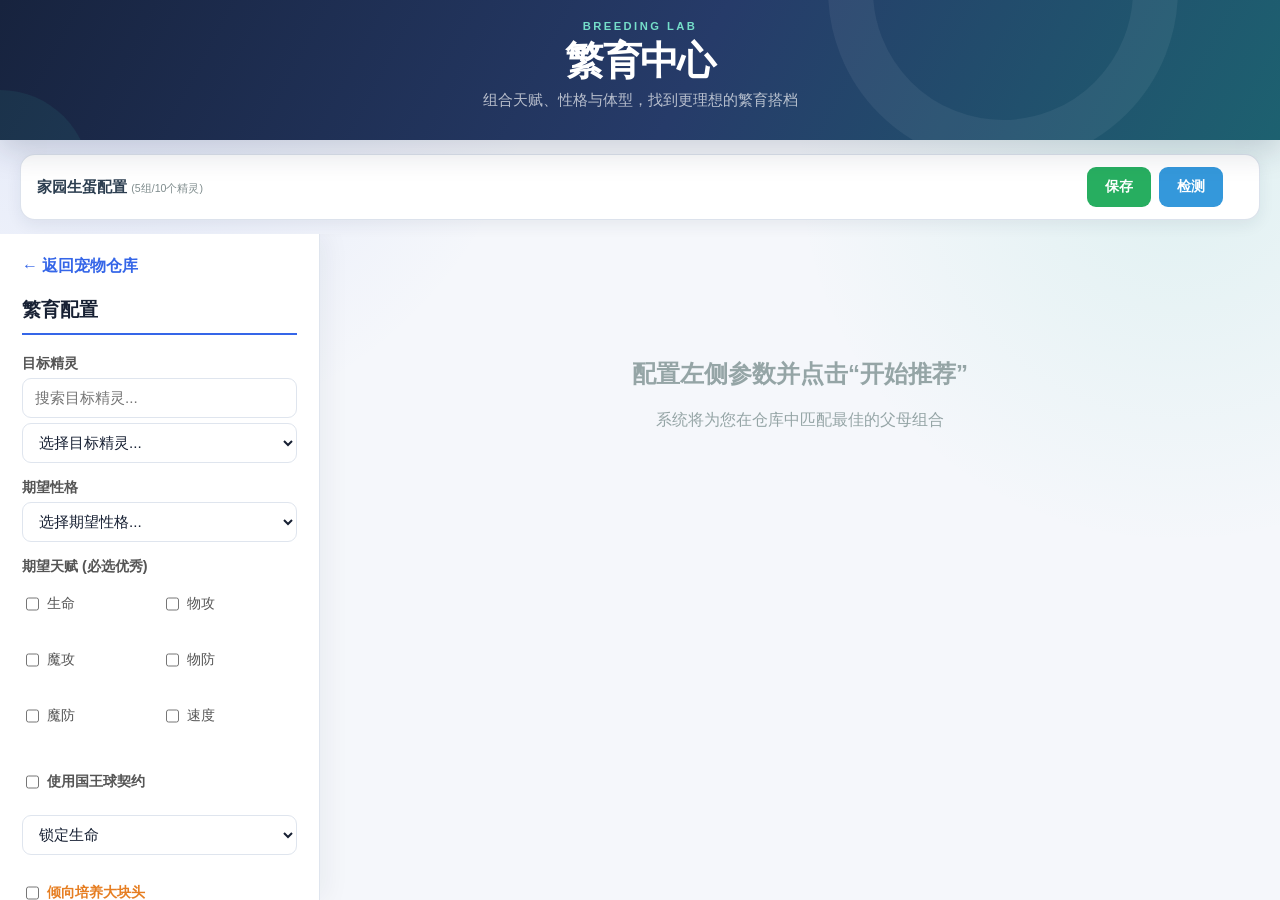
==== commit 292d69fd: "把收齐的仓库从本机抓包推到云端 Windows 上分页收齐后 POST /api/sync/warehouse。非 Windows 默认关闭改道记录，浏览页不再把抓包当主入口。  Co-authore" ====
--- a/frontend/breeding.html
+++ b/frontend/breeding.html
@@ -331,7 +331,7 @@
         <aside class="sidebar">
             <div class="nav-links">
                 <a href="index.html">← 返回宠物仓库</a>
-                <a href="packets.html">抓包记录</a>
+                <a href="packets.html" data-capture-only hidden>本机抓包</a>
             </div>
             <h3>繁育配置</h3>
             
@@ -383,6 +383,13 @@
                 <p style="font-size: 0.75em; color: #7f8c8d; margin-top: 5px;">(优先推荐体型接近上限的父母)</p>
             </div>
 
+            <div class="form-group">
+                <label style="display: flex; align-items: center; gap: 5px; color: #8e44ad; font-weight: bold;">
+                    <input type="checkbox" id="breedHighVoice"> 倾向培育婉转声
+                </label>
+                <p style="font-size: 0.75em; color: #7f8c8d; margin-top: 5px;">(优先推荐高音高父母；音高遗传公式未知，仅作倾向选择)</p>
+            </div>
+
             <button id="recommendBtn" class="recommend-btn">开始推荐</button>
 
             <div class="history-section" style="margin-top: 30px; border-top: 1px solid #eee; padding-top: 20px;">
@@ -407,6 +414,7 @@
         </main>
     </div>
 
-    <script src="breeding.js?v=3"></script>
+    <script src="api.js?v=2"></script>
+    <script src="breeding.js?v=4"></script>
 </body>
 </html>
--- a/frontend/style.css
+++ b/frontend/style.css
@@ -13,6 +13,114 @@
     color: white;
     padding: 20px;
     text-align: center;
+}
+
+.warehouse-layout {
+    display: block;
+}
+
+.world-sidebar {
+    position: fixed;
+    z-index: 30;
+    top: 16px;
+    right: 16px;
+    width: min(280px, calc(100vw - 32px));
+    max-height: calc(100vh - 32px);
+    overflow: auto;
+    padding: 14px;
+    background: var(--surface, rgba(255, 255, 255, 0.96));
+    border: 1px solid var(--line, #dfe5ee);
+    border-radius: var(--radius-md, 15px);
+    box-shadow: 0 16px 40px rgba(28, 39, 66, 0.18);
+}
+
+.world-sidebar-head {
+    display: flex;
+    flex-direction: column;
+    gap: 8px;
+    margin-bottom: 12px;
+}
+
+.world-sidebar-title-row {
+    display: flex;
+    align-items: center;
+    justify-content: space-between;
+    gap: 8px;
+}
+
+.world-sidebar-head h2 {
+    margin: 0;
+    font-size: 1rem;
+    color: #0e6655;
+}
+
+.world-sidebar-head button {
+    background: #0e6655;
+    color: #fff;
+    border: 0;
+    cursor: pointer;
+    padding: 8px 10px;
+    border-radius: 8px;
+}
+
+#collapseWorldSidebarBtn {
+    flex: 0 0 auto;
+    background: transparent;
+    color: #0e6655;
+    border: 1px solid #a8d5cc;
+    padding: 4px 10px;
+    font-size: 0.82rem;
+}
+
+.world-sidebar.is-collapsed {
+    width: auto;
+    min-width: 0;
+    max-height: none;
+    overflow: visible;
+    padding: 10px 12px;
+}
+
+.world-sidebar.is-collapsed .world-sidebar-head {
+    margin-bottom: 0;
+    gap: 0;
+}
+
+.world-sidebar.is-collapsed #toggleWorldTeamBtn,
+.world-sidebar.is-collapsed .world-teams {
+    display: none;
+}
+
+.world-sidebar.is-collapsed .world-sidebar-title-row {
+    gap: 10px;
+}
+
+.world-teams {
+    display: grid;
+    gap: 12px;
+}
+
+.world-team h3 {
+    margin: 0 0 6px;
+    font-size: 0.86rem;
+    color: #0e6655;
+}
+
+.world-team-pets {
+    display: grid;
+    gap: 6px;
+}
+
+.world-team-pet {
+    background: #e8f8f5;
+    color: #0e6655;
+    border-radius: 8px;
+    padding: 6px 8px;
+    font-size: 0.84rem;
+}
+
+.badge-world-team {
+    background: #0e6655;
+    color: #fff;
 }
 
 .search-bar {
@@ -992,6 +1100,39 @@
     gap: 18px;
 }
 
+.pet-card-empty {
+    display: flex;
+    align-items: center;
+    justify-content: center;
+    min-height: 220px;
+    padding: 16px 12px;
+    border: 1px dashed #c5cedd;
+    border-radius: var(--radius-md, 15px);
+    background: rgba(248, 250, 253, 0.72);
+    color: #8a94a6;
+    text-align: center;
+    box-sizing: border-box;
+}
+
+.pet-card-empty-inner {
+    display: flex;
+    flex-direction: column;
+    gap: 6px;
+    align-items: center;
+}
+
+.pet-card-empty-label {
+    font-size: 0.95em;
+    font-weight: 600;
+    letter-spacing: 0.08em;
+    color: #6b7585;
+}
+
+.pet-card-empty-sub {
+    font-size: 0.78em;
+    color: #9aa3b2;
+}
+
 .pet-card {
     position: relative;
     overflow: hidden;
@@ -1247,6 +1388,12 @@
     .search-bar select { flex: 1 1 180px; }
     .mutation-toggle { flex: 0 0 auto; }
     main { padding: 14px; }
+    .world-sidebar {
+        top: auto;
+        bottom: 12px;
+        right: 12px;
+        max-height: 46vh;
+    }
     .pet-grid { grid-template-columns: 1fr; }
     .release-summary { display: grid; grid-template-columns: 1fr 1fr; }
     .summary-stat { min-width: 0; padding: 14px; }
